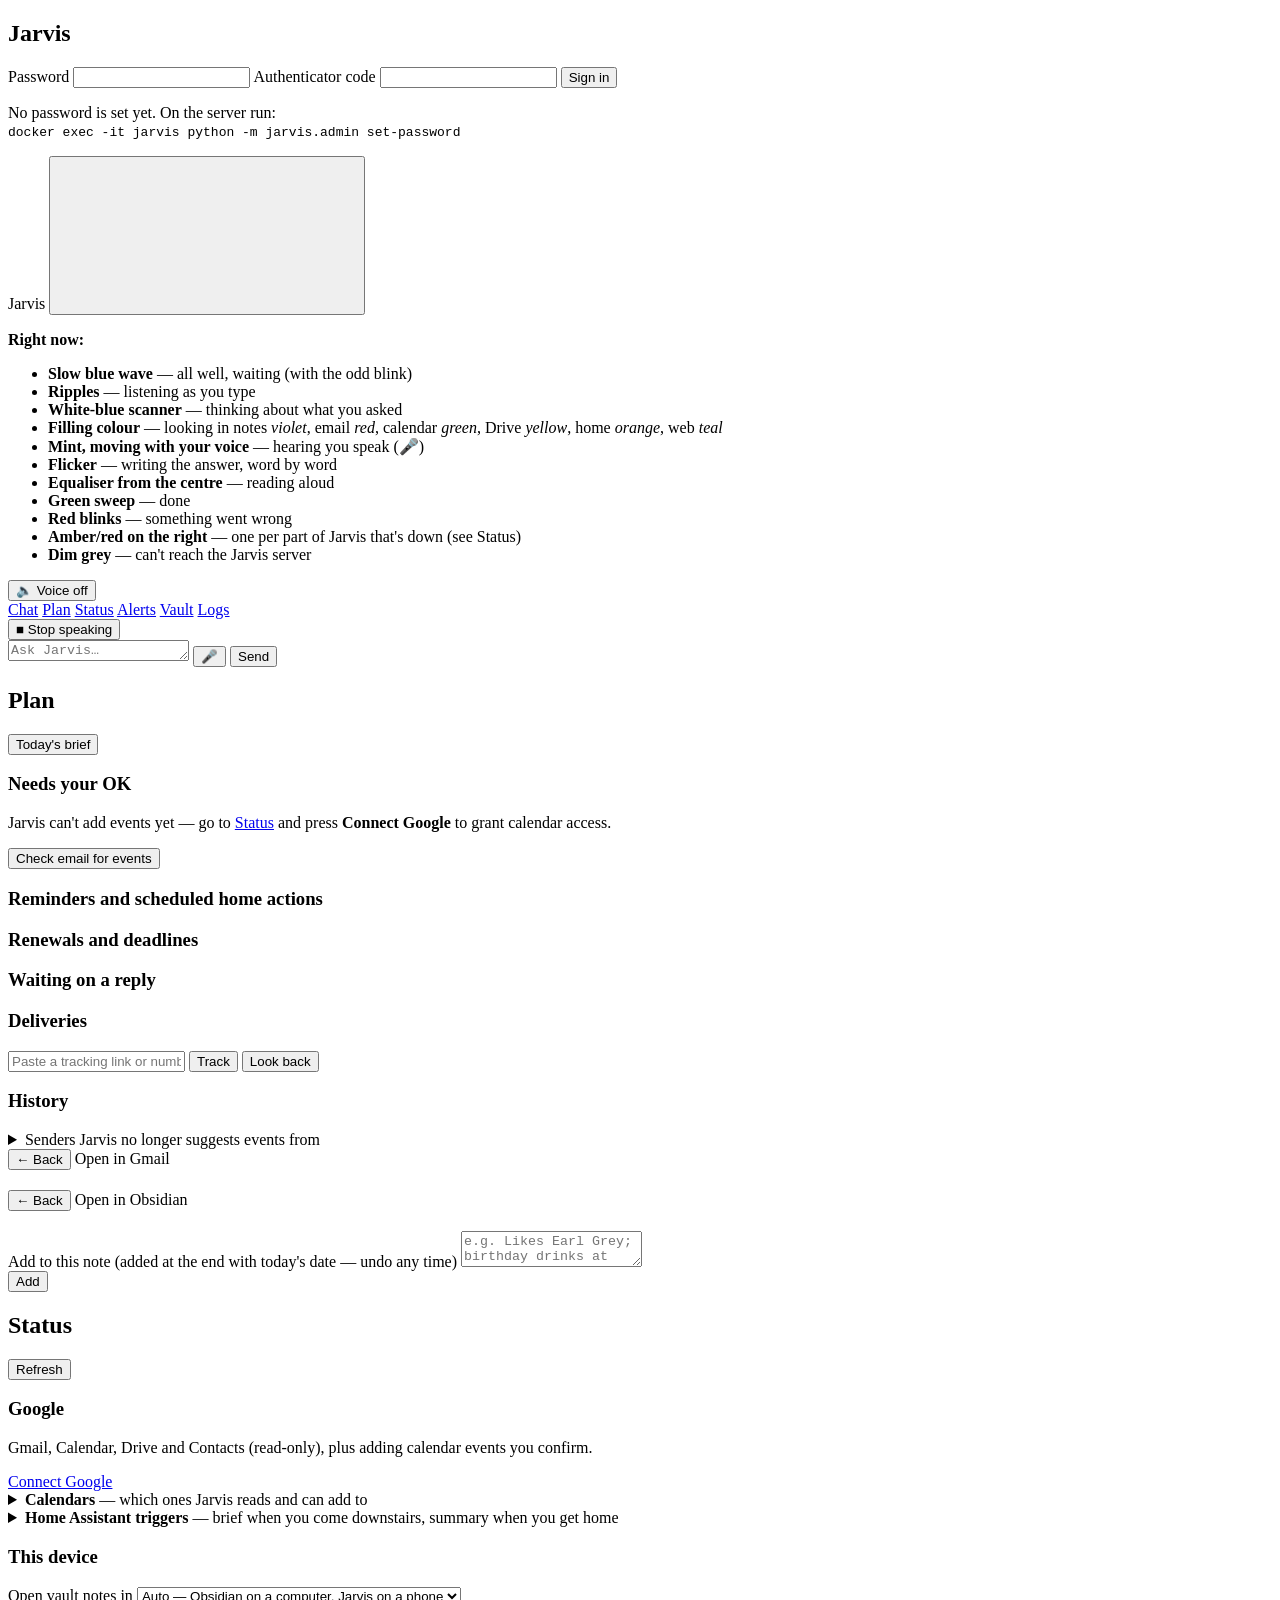
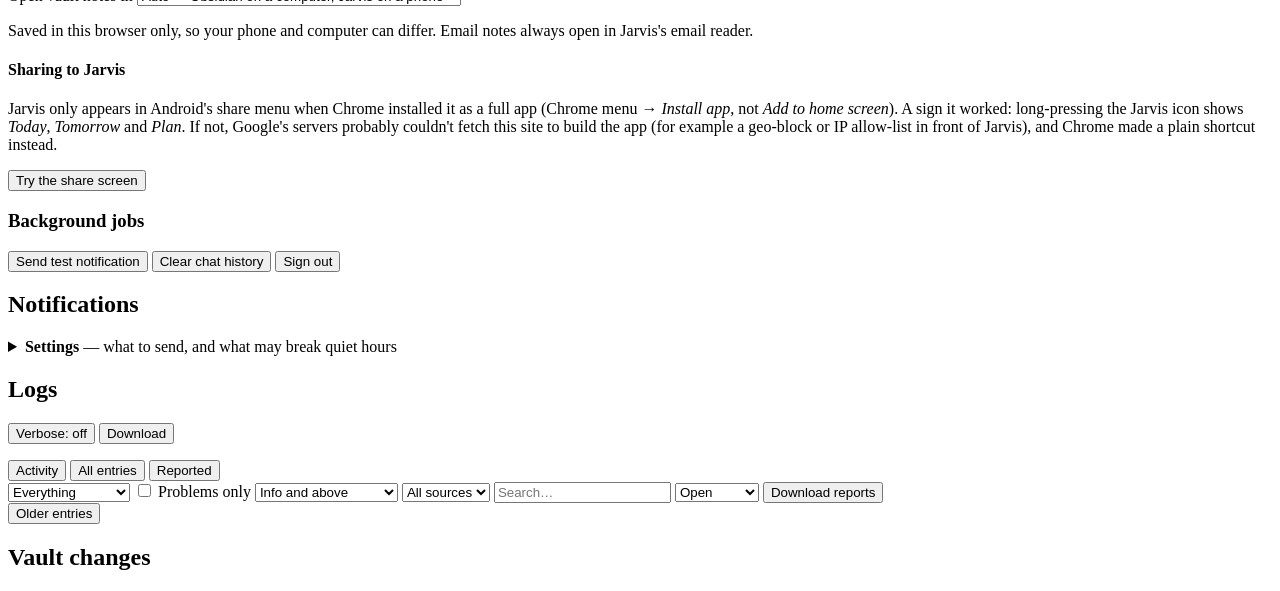
==== src/jarvis/web/static/index.html @ 69e27a14 "v0.16.0: shared screenshots (OCR), birthday heads-up with gift ideas, adding to notes, Home Assistan" ====
<!doctype html>
<html lang="en">
<head>
  <meta charset="utf-8">
  <meta name="viewport" content="width=device-width, initial-scale=1, viewport-fit=cover">
  <meta name="theme-color" content="#101418">
  <title>Jarvis</title>
  <link rel="manifest" href="/manifest.webmanifest">
  <link rel="icon" href="/static/icon.svg" type="image/svg+xml">
  <link rel="apple-touch-icon" href="/static/icon-192.png">
  <link rel="stylesheet" href="/static/style.css">
  <script src="/static/vendor/purify.min.js" defer></script>
  <script src="/static/vendor/marked.umd.js" defer></script>
  <script src="/static/lights.js" defer></script>
  <script src="/static/app.js" defer></script>
</head>
<body>
  <section id="login" class="login hidden">
    <form id="login-form" class="card">
      <h1>Jarvis</h1>
      <label>Password <input id="password" type="password" autocomplete="current-password" required></label>
      <label id="code-row" class="hidden">Authenticator code
        <input id="code" inputmode="numeric" autocomplete="one-time-code" maxlength="6" pattern="[0-9]{6}">
      </label>
      <button type="submit">Sign in</button>
      <p id="login-error" class="error"></p>
      <p id="login-hint" class="muted hidden">No password is set yet. On the server run:<br>
        <code>docker exec -it jarvis python -m jarvis.admin set-password</code></p>
    </form>
  </section>

  <div id="app" class="app hidden">
    <header>
      <span class="brand">Jarvis</span>
      <button id="visor" class="visor" type="button" aria-label="Jarvis's lights. Tap for what they mean."><canvas></canvas></button>
      <div id="lights-legend" class="lights-legend card hidden" role="dialog" aria-label="What the lights mean">
        <p><strong>Right now:</strong> <span class="now"></span></p>
        <ul>
          <li><i class="l-idle"></i><span><b>Slow blue wave</b> — all well, waiting (with the odd blink)</span></li>
          <li><i class="l-idle pulse"></i><span><b>Ripples</b> — listening as you type</span></li>
          <li><i class="l-think scan"></i><span><b>White-blue scanner</b> — thinking about what you asked</span></li>
          <li><i class="places"></i><span><b>Filling colour</b> — looking in notes <em class="c-vault">violet</em>, email
            <em class="c-gmail">red</em>, calendar <em class="c-calendar">green</em>, Drive <em class="c-drive">yellow</em>,
            home <em class="c-home">orange</em>, web <em class="c-web">teal</em></span></li>
          <li><i class="l-hear"></i><span><b>Mint, moving with your voice</b> — hearing you speak (🎤)</span></li>
          <li><i class="l-talk"></i><span><b>Flicker</b> — writing the answer, word by word</span></li>
          <li><i class="l-speak"></i><span><b>Equaliser from the centre</b> — reading aloud</span></li>
          <li><i class="l-done"></i><span><b>Green sweep</b> — done</span></li>
          <li><i class="l-error"></i><span><b>Red blinks</b> — something went wrong</span></li>
          <li><i class="l-alert"></i><span><b>Amber/red on the right</b> — one per part of Jarvis that's down (see Status)</span></li>
          <li><i class="l-off"></i><span><b>Dim grey</b> — can't reach the Jarvis server</span></li>
        </ul>
      </div>
      <button id="voice-toggle" class="ghost voice" type="button" aria-pressed="false">🔈 Voice off</button>
      <nav>
        <a href="#chat" data-view="chat">Chat</a>
        <a href="#plan" data-view="plan">Plan</a>
        <a href="#status" data-view="status">Status</a>
        <a href="#notifications" data-view="notifications">Alerts</a>
        <a href="#changes" data-view="changes">Vault</a>
        <a href="#logs" data-view="logs">Logs</a>
      </nav>
    </header>

    <main>
      <section id="view-chat" class="view chat">
        <div id="messages" class="messages" aria-live="polite"></div>
        <button type="button" id="stop-speech" class="stop-speech hidden" aria-label="Stop speaking">■ Stop speaking</button>
        <form id="chat-form" class="composer">
          <textarea id="prompt" rows="1" placeholder="Ask Jarvis…" required></textarea>
          <button type="button" id="mic" class="ghost mic hidden" aria-pressed="false" aria-label="Speak to Jarvis">🎤</button>
          <button type="submit" id="send">Send</button>
        </form>
      </section>

      <section id="view-plan" class="view hidden">
        <div class="toolbar">
          <h2>Plan</h2>
          <button id="show-brief" class="ghost">Today's brief</button>
        </div>
        <div id="brief" class="card brief hidden"></div>

        <h3>Needs your OK</h3>
        <p id="events-warning" class="card warn hidden">Jarvis can't add events yet — go to <a href="#status">Status</a>
          and press <strong>Connect Google</strong> to grant calendar access.</p>
        <div id="action-proposals" class="list"></div>
        <div id="event-list" class="list"></div>
        <div class="toolbar">
          <p id="events-queue" class="muted"></p>
          <button id="scan-events" class="ghost">Check email for events</button>
        </div>

        <h3>Reminders and scheduled home actions</h3>
        <div id="scheduled-list" class="list"></div>

        <h3>Renewals and deadlines</h3>
        <div id="deadline-list" class="list"></div>
        <h3>Waiting on a reply</h3>
        <div id="waiting-list" class="list"></div>

        <h3>Deliveries</h3>
        <div id="delivery-list" class="list"></div>
        <form id="delivery-form" class="toolbar">
          <input id="delivery-input" placeholder="Paste a tracking link or number" autocomplete="off">
          <button type="submit" class="ghost">Track</button>
          <button type="button" id="delivery-lookback" class="ghost" title="Find parcels in the last 30 days of email">Look back</button>
        </form>

        <h3>History</h3>
        <div id="history" class="list history"></div>

        <details id="muted-box" class="hidden">
          <summary>Senders Jarvis no longer suggests events from</summary>
          <div id="muted-senders" class="list"></div>
        </details>
      </section>

      <section id="view-email" class="view hidden">
        <div class="toolbar">
          <button id="email-back" class="ghost">← Back</button>
          <a id="email-gmail" class="button ghost" target="_blank" rel="noopener">Open in Gmail</a>
        </div>
        <h2 id="email-subject"></h2>
        <div id="email-messages" class="list"></div>
      </section>

      <section id="view-note" class="view hidden">
        <div class="toolbar">
          <button id="note-back" class="ghost">← Back</button>
          <a id="note-obsidian" class="button ghost">Open in Obsidian</a>
        </div>
        <h2 id="note-title"></h2>
        <div id="note-path" class="muted small"></div>
        <dl id="note-properties" class="card note-properties hidden"></dl>
        <div id="note-body" class="card note-body"></div>
        <form id="note-add" class="card note-add">
          <label for="note-add-text" class="small">Add to this note <span class="muted">(added at the end with today's
            date — undo any time)</span></label>
          <textarea id="note-add-text" rows="2" placeholder="e.g. Likes Earl Grey; birthday drinks at The Crown"></textarea>
          <div class="row-actions"><button type="submit">Add</button><span id="note-add-status" class="muted small"></span></div>
        </form>
      </section>

      <section id="view-status" class="view hidden">
        <div class="toolbar">
          <h2>Status</h2>
          <button id="refresh-status" class="ghost">Refresh</button>
        </div>
        <div id="components" class="grid"></div>
        <div id="google-connect" class="card hidden">
          <h3>Google</h3>
          <p class="muted">Gmail, Calendar, Drive and Contacts (read-only), plus adding calendar events you confirm.</p>
          <a class="button" href="/auth/google/start">Connect Google</a>
        </div>
        <details id="calendar-box" class="card">
          <summary><strong>Calendars</strong> <span class="muted small">— which ones Jarvis reads and can add to</span></summary>
          <p class="muted small">Calendars hidden in Google Calendar are listed too; tick one (like a shared Family
            calendar) to include it. Unticked hidden calendars are never read or offered.</p>
          <div id="calendar-list" class="list"></div>
          <div class="toolbar"><span id="calendar-status" class="muted small"></span>
            <button id="calendar-save">Save</button></div>
        </details>
        <details id="hooks-box" class="card">
          <summary><strong>Home Assistant triggers</strong> <span class="muted small">— brief when you come downstairs,
            summary when you get home</span></summary>
          <p class="small">Home Assistant calls Jarvis at these addresses (POST, with the token as
            <code>Authorization: Bearer …</code>). Each answers with a short <code>speech</code> text you can play on a
            speaker.</p>
          <ul class="small">
            <li><code>morning</code> — sends today's brief now (once a day; <code>BRIEF_TIME</code> stays as the fallback)</li>
            <li><code>home</code> — “Welcome home”: the rest of today, parcels delivered or to collect, things due tomorrow</li>
            <li><code>evening</code> — sends the evening preview now (once a day)</li>
          </ul>
          <p class="small">Address: <code id="hook-url"></code></p>
          <p class="small">Token: <code id="hook-token">••••••••</code>
            <button type="button" class="ghost" id="hook-show">Show</button>
            <button type="button" class="ghost" id="hook-new" title="The old token stops working">New token</button></p>
          <details><summary class="small">Example for Home Assistant's configuration.yaml</summary>
            <pre id="hook-yaml" class="small"></pre></details>
        </details>
        <div class="card">
          <h3>This device</h3>
          <label class="field">Open vault notes in
            <select id="note-open">
              <option value="auto">Auto — Obsidian on a computer, Jarvis on a phone</option>
              <option value="obsidian">The Obsidian app</option>
              <option value="jarvis">Jarvis (read here)</option>
            </select>
          </label>
          <p id="note-open-hint" class="muted small"></p>
          <p class="muted small">Saved in this browser only, so your phone and computer can differ. Email notes always
            open in Jarvis's email reader.</p>
          <h4>Sharing to Jarvis</h4>
          <p id="install-mode" class="small"></p>
          <p class="muted small">Jarvis only appears in Android's share menu when Chrome installed it as a full app
            (Chrome menu → <em>Install app</em>, not <em>Add to home screen</em>). A sign it worked: long-pressing the
            Jarvis icon shows <em>Today</em>, <em>Tomorrow</em> and <em>Plan</em>. If not, Google's servers probably
            couldn't fetch this site to build the app (for example a geo-block or IP allow-list in front of Jarvis),
            and Chrome made a plain shortcut instead.</p>
          <button id="share-test" class="ghost" type="button">Try the share screen</button>
        </div>
        <h3>Background jobs</h3>
        <div id="jobs" class="list"></div>
        <div class="toolbar">
          <button id="test-notify" class="ghost">Send test notification</button>
          <button id="clear-chat" class="ghost">Clear chat history</button>
          <button id="logout" class="ghost">Sign out</button>
        </div>
      </section>

      <section id="view-notifications" class="view hidden">
        <h2>Notifications</h2>
        <details id="notify-settings" class="card">
          <summary><strong>Settings</strong> <span class="muted small">— what to send, and what may break quiet hours</span></summary>
          <div id="notify-prefs" class="list"></div>
          <p id="notify-saved" class="muted small"></p>
        </details>
        <div id="notification-list" class="list"></div>
      </section>

      <section id="view-logs" class="view hidden">
        <div class="toolbar">
          <h2>Logs</h2>
          <div class="toolbar-actions">
            <button id="verbose-toggle" class="ghost" title="Record full detail (prompts, request bodies) for an hour">Verbose: off</button>
            <button id="export-logs" class="ghost">Download</button>
          </div>
        </div>
        <p id="log-meta" class="muted small"></p>
        <div class="segmented" role="tablist">
          <button data-logmode="traces" class="active" role="tab">Activity</button>
          <button data-logmode="entries" role="tab">All entries</button>
          <button data-logmode="reports" role="tab">Reported</button>
        </div>
        <div class="filters">
          <select id="trace-kind" aria-label="Kind">
            <option value="">Everything</option><option value="chat">Chat</option><option value="job">Background jobs</option>
            <option value="request">Actions</option><option value="client">Browser</option>
          </select>
          <label class="check small" id="problems-wrap"><input type="checkbox" id="trace-problems"> Problems only</label>
          <select id="log-level" aria-label="Level" class="hidden">
            <option value="debug">Everything</option><option value="info" selected>Info and above</option>
            <option value="warning">Warnings and errors</option><option value="error">Errors</option>
          </select>
          <select id="log-source" aria-label="Source" class="hidden"><option value="">All sources</option></select>
          <input id="log-search" type="search" placeholder="Search…" class="hidden">
          <select id="report-status" aria-label="Which reports" class="hidden">
            <option value="open">Open</option><option value="fixed">Fixed</option>
            <option value="dismissed">Dismissed</option><option value="">All</option>
          </select>
          <button id="export-reports" class="ghost hidden">Download reports</button>
        </div>
        <div id="log-list" class="list"></div>
        <button id="log-more" class="ghost hidden">Older entries</button>
      </section>

      <section id="view-changes" class="view hidden">
        <h2>Vault changes</h2>
        <p id="outbox" class="muted"></p>
        <div id="change-list" class="list"></div>
      </section>
    </main>
  </div>
</body>
</html>
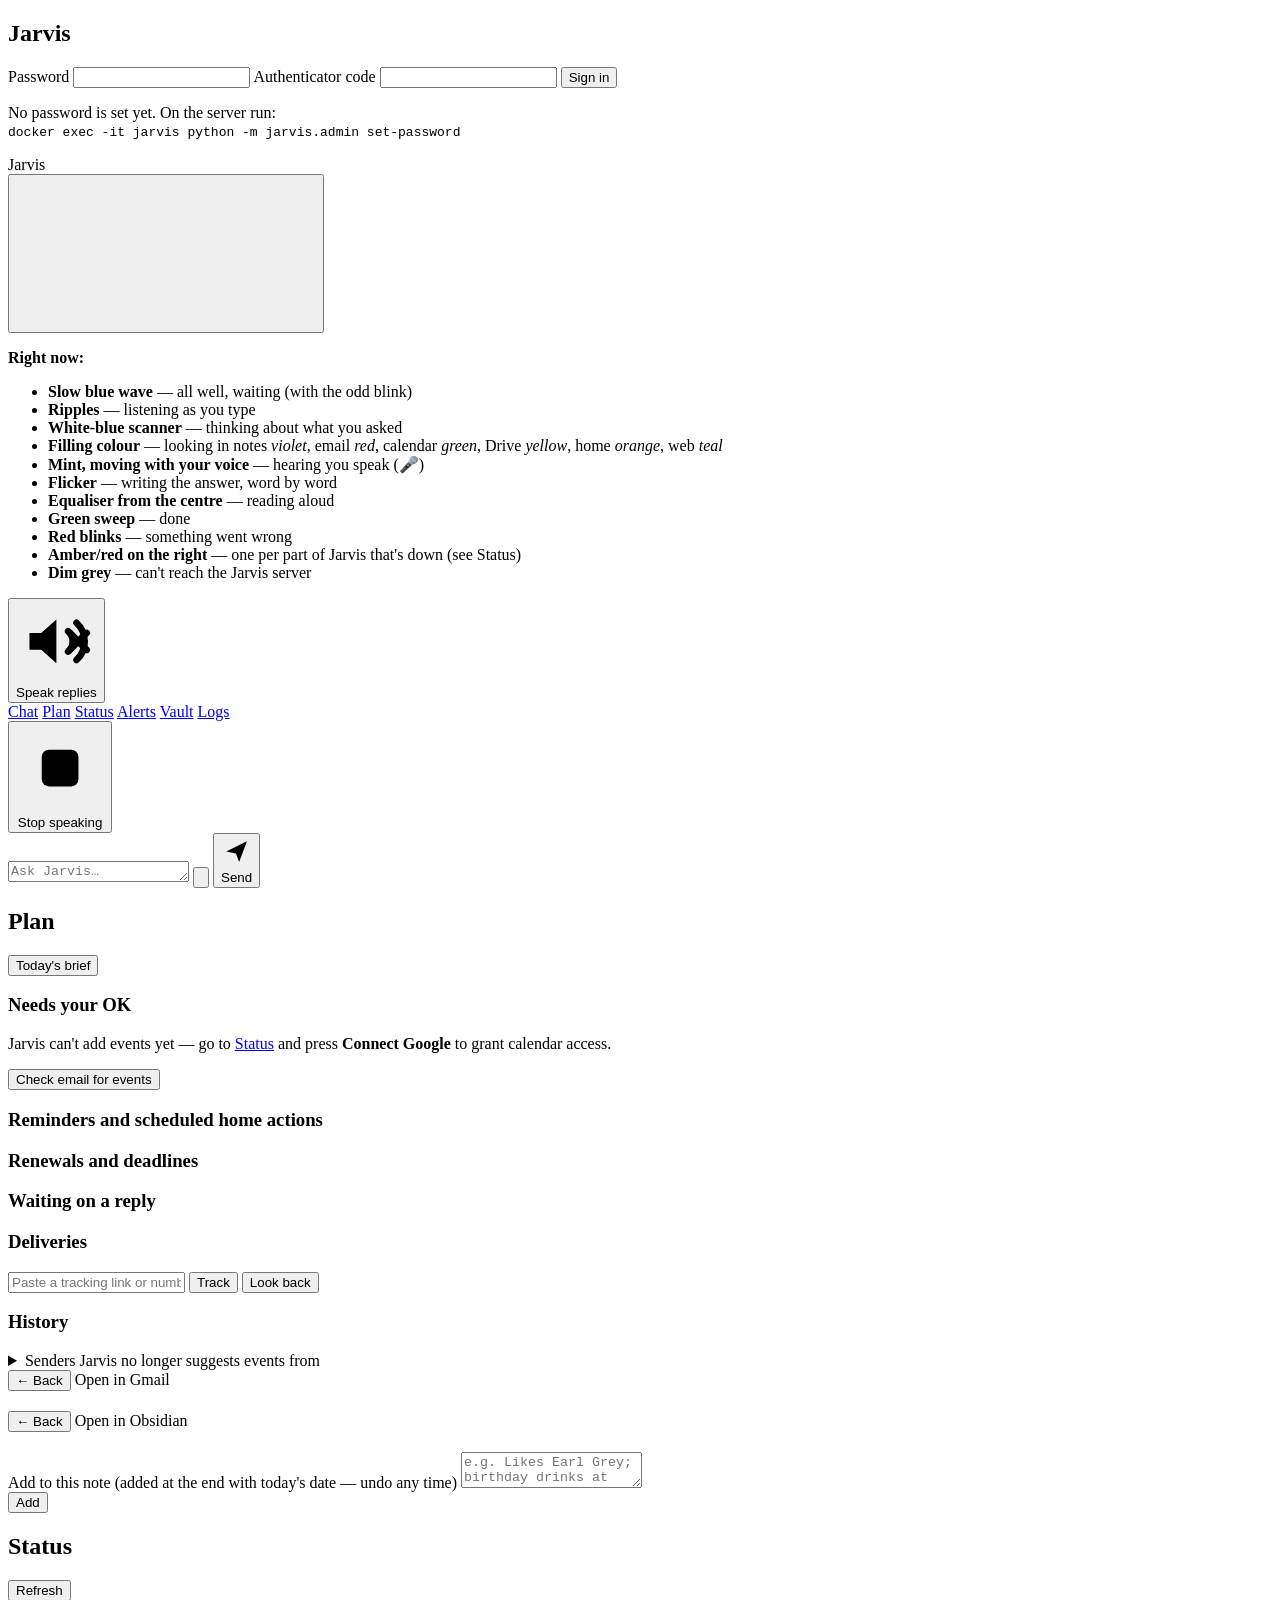
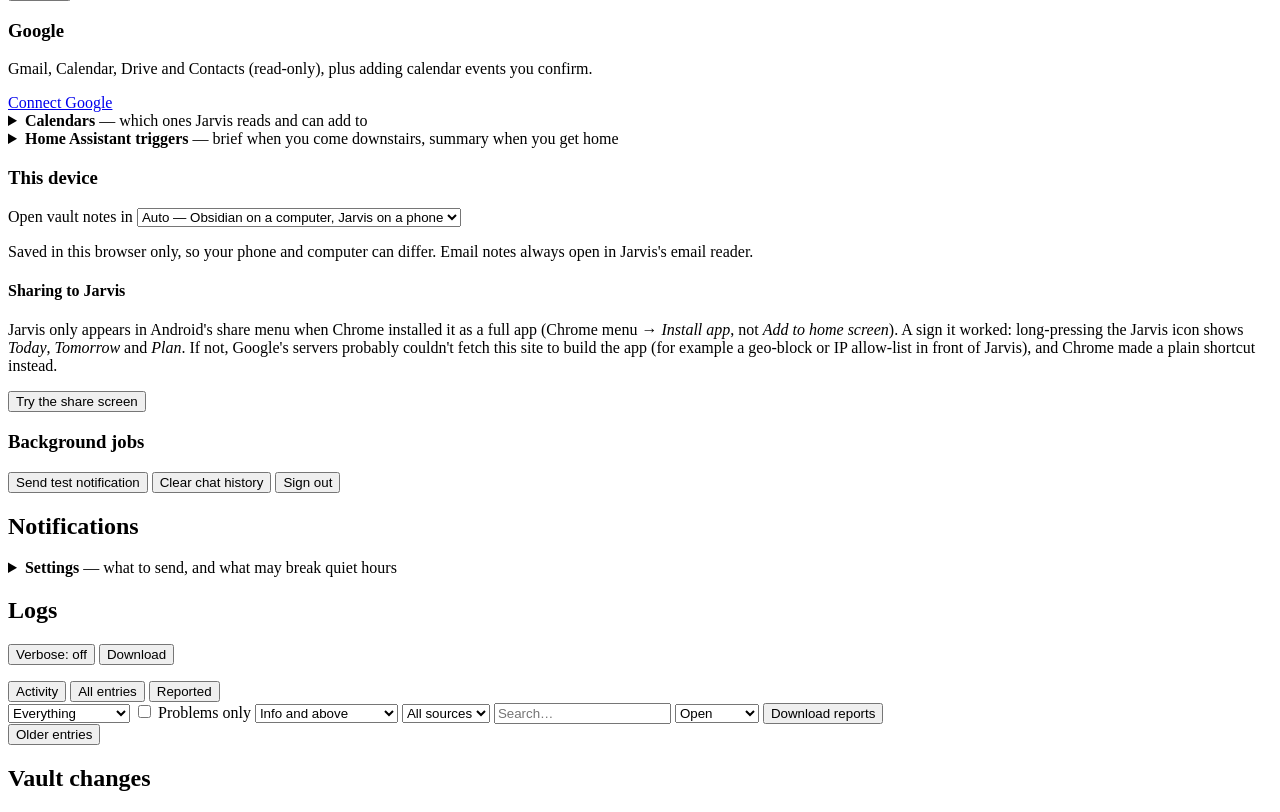
==== commit 97c959e2: "v0.16.1: Jarvis's face as the centrepiece; proper voice in/out buttons - Header becomes a grid: on b" ====
--- a/src/jarvis/web/static/index.html
+++ b/src/jarvis/web/static/index.html
@@ -32,7 +32,10 @@
   <div id="app" class="app hidden">
     <header>
       <span class="brand">Jarvis</span>
-      <button id="visor" class="visor" type="button" aria-label="Jarvis's lights. Tap for what they mean."><canvas></canvas></button>
+      <div class="face">
+        <button id="visor" class="visor" type="button" aria-label="Jarvis's lights. Tap for what they mean."><canvas></canvas></button>
+        <p id="visor-caption" class="visor-caption" aria-hidden="true"><i></i><span></span></p>
+      </div>
       <div id="lights-legend" class="lights-legend card hidden" role="dialog" aria-label="What the lights mean">
         <p><strong>Right now:</strong> <span class="now"></span></p>
         <ul>
@@ -51,7 +54,8 @@
           <li><i class="l-off"></i><span><b>Dim grey</b> — can't reach the Jarvis server</span></li>
         </ul>
       </div>
-      <button id="voice-toggle" class="ghost voice" type="button" aria-pressed="false">🔈 Voice off</button>
+      <button id="voice-toggle" class="voice" type="button" aria-pressed="false" title="Read every reply aloud">
+        <svg class="icon" viewBox="0 0 24 24" aria-hidden="true"><path d="M4 9.5h3.5L12 5.5v13l-4.5-4H4z" fill="currentColor"/><path class="waves" d="M15.5 9a4 4 0 0 1 0 6M18 6.5a7.5 7.5 0 0 1 0 11" fill="none" stroke="currentColor" stroke-width="2" stroke-linecap="round"/><path class="slash" d="M16 9.5l5 5M21 9.5l-5 5" fill="none" stroke="currentColor" stroke-width="2" stroke-linecap="round"/></svg><span class="label">Speak replies</span><span class="switch" aria-hidden="true"></span></button>
       <nav>
         <a href="#chat" data-view="chat">Chat</a>
         <a href="#plan" data-view="plan">Plan</a>
@@ -65,11 +69,11 @@
     <main>
       <section id="view-chat" class="view chat">
         <div id="messages" class="messages" aria-live="polite"></div>
-        <button type="button" id="stop-speech" class="stop-speech hidden" aria-label="Stop speaking">■ Stop speaking</button>
+        <button type="button" id="stop-speech" class="stop-speech hidden" aria-label="Stop speaking"><svg class="icon" viewBox="0 0 24 24" aria-hidden="true"><rect x="7" y="7" width="10" height="10" rx="2" fill="currentColor"/></svg> Stop speaking</button>
         <form id="chat-form" class="composer">
           <textarea id="prompt" rows="1" placeholder="Ask Jarvis…" required></textarea>
-          <button type="button" id="mic" class="ghost mic hidden" aria-pressed="false" aria-label="Speak to Jarvis">🎤</button>
-          <button type="submit" id="send">Send</button>
+          <button type="button" id="mic" class="mic hidden" aria-pressed="false" aria-label="Speak to Jarvis" title="Speak to Jarvis"><svg class="icon mic-icon" viewBox="0 0 24 24" aria-hidden="true"><rect x="9" y="3" width="6" height="11" rx="3" fill="currentColor"/><path d="M5.5 11a6.5 6.5 0 0 0 13 0M12 17.5V21M8.5 21h7" fill="none" stroke="currentColor" stroke-width="2" stroke-linecap="round"/></svg><svg class="icon stop-icon" viewBox="0 0 24 24" aria-hidden="true"><rect x="7" y="7" width="10" height="10" rx="2" fill="currentColor"/></svg></button>
+          <button type="submit" id="send" aria-label="Send"><svg class="icon" viewBox="0 0 24 24" aria-hidden="true"><path d="M4 12l16-8-6 16-2.5-6.5z" fill="currentColor"/></svg><span class="label">Send</span></button>
         </form>
       </section>
 
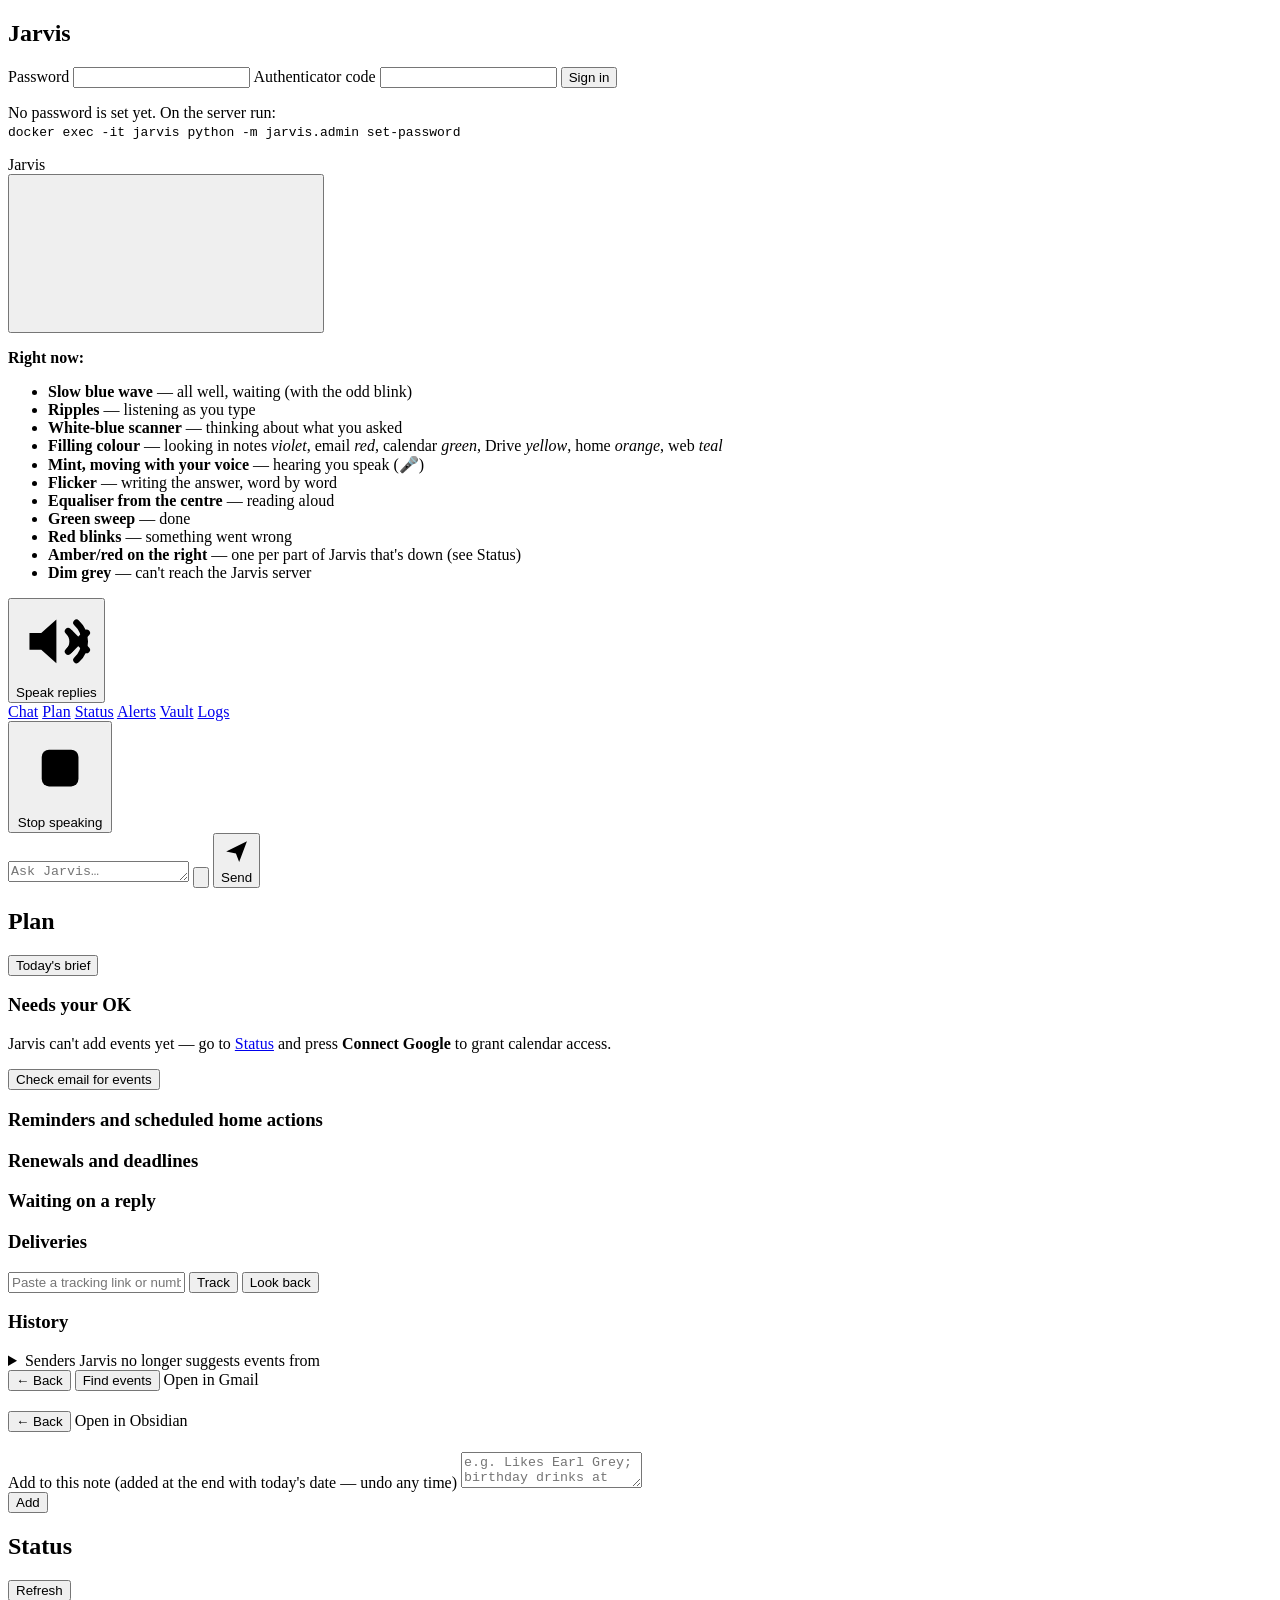
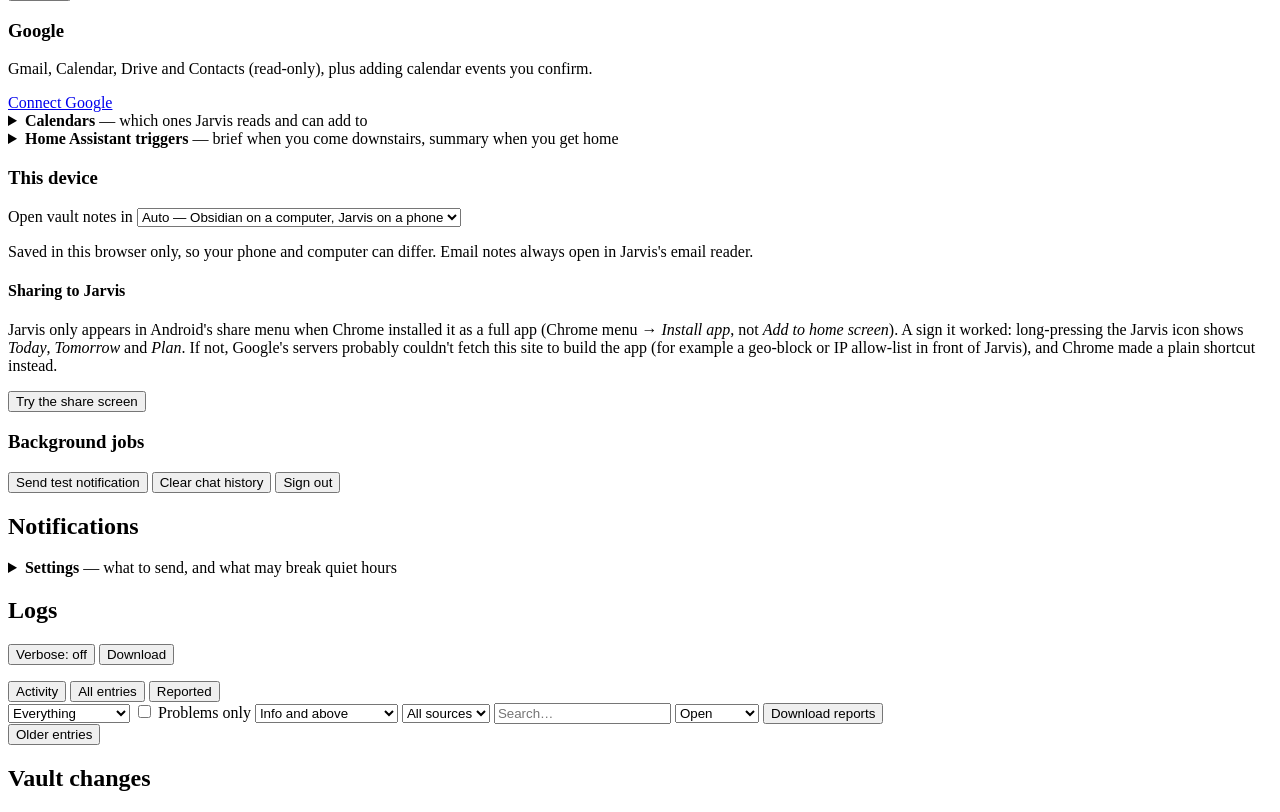
==== commit 43e5d080: "v0.17.1: course/series emails with one time for every date; 'Find events' on any email From a 👎 repo" ====
--- a/src/jarvis/web/static/index.html
+++ b/src/jarvis/web/static/index.html
@@ -122,9 +122,11 @@
       <section id="view-email" class="view hidden">
         <div class="toolbar">
           <button id="email-back" class="ghost">← Back</button>
-          <a id="email-gmail" class="button ghost" target="_blank" rel="noopener">Open in Gmail</a>
+          <span class="row-actions"><button id="email-events" class="ghost" type="button" title="Read this email again for dates to add to your calendar">Find events</button>
+          <a id="email-gmail" class="button ghost" target="_blank" rel="noopener">Open in Gmail</a></span>
         </div>
         <h2 id="email-subject"></h2>
+        <p id="email-events-status" class="small muted"></p>
         <div id="email-messages" class="list"></div>
       </section>
 
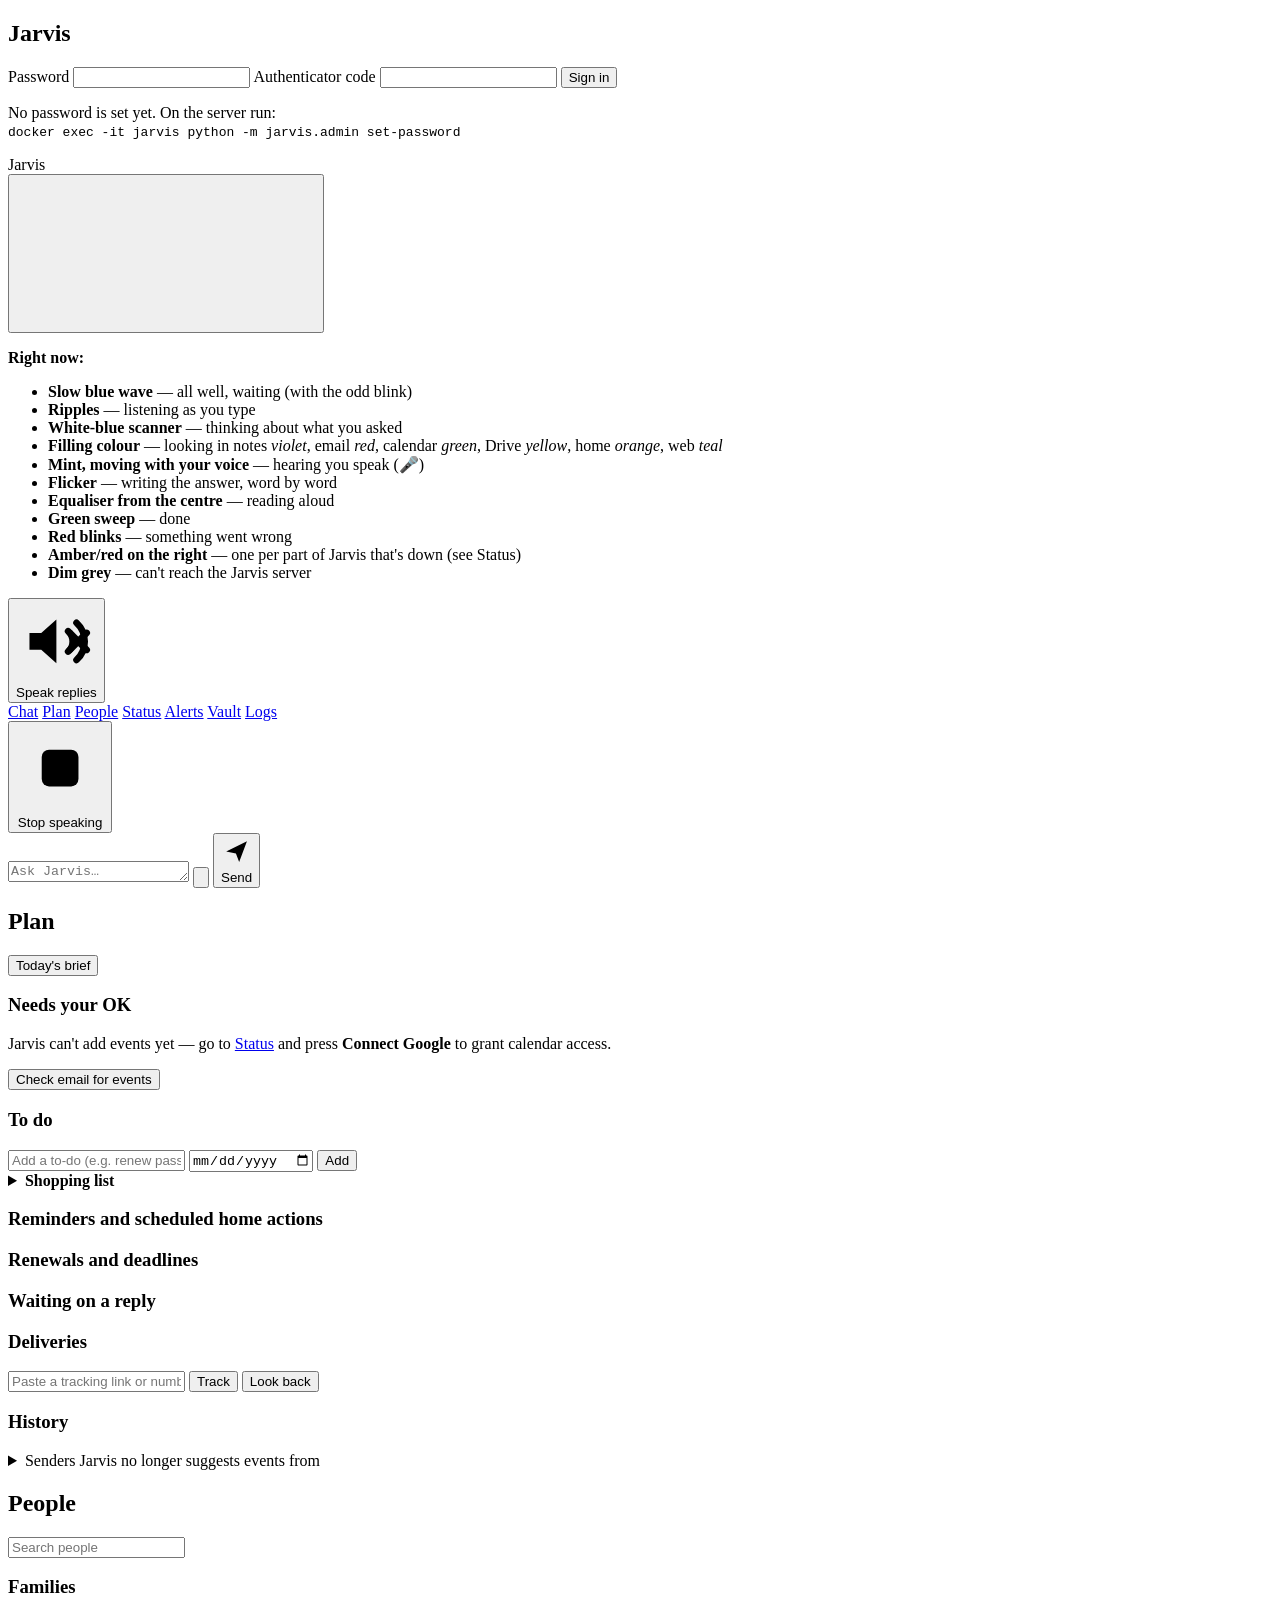
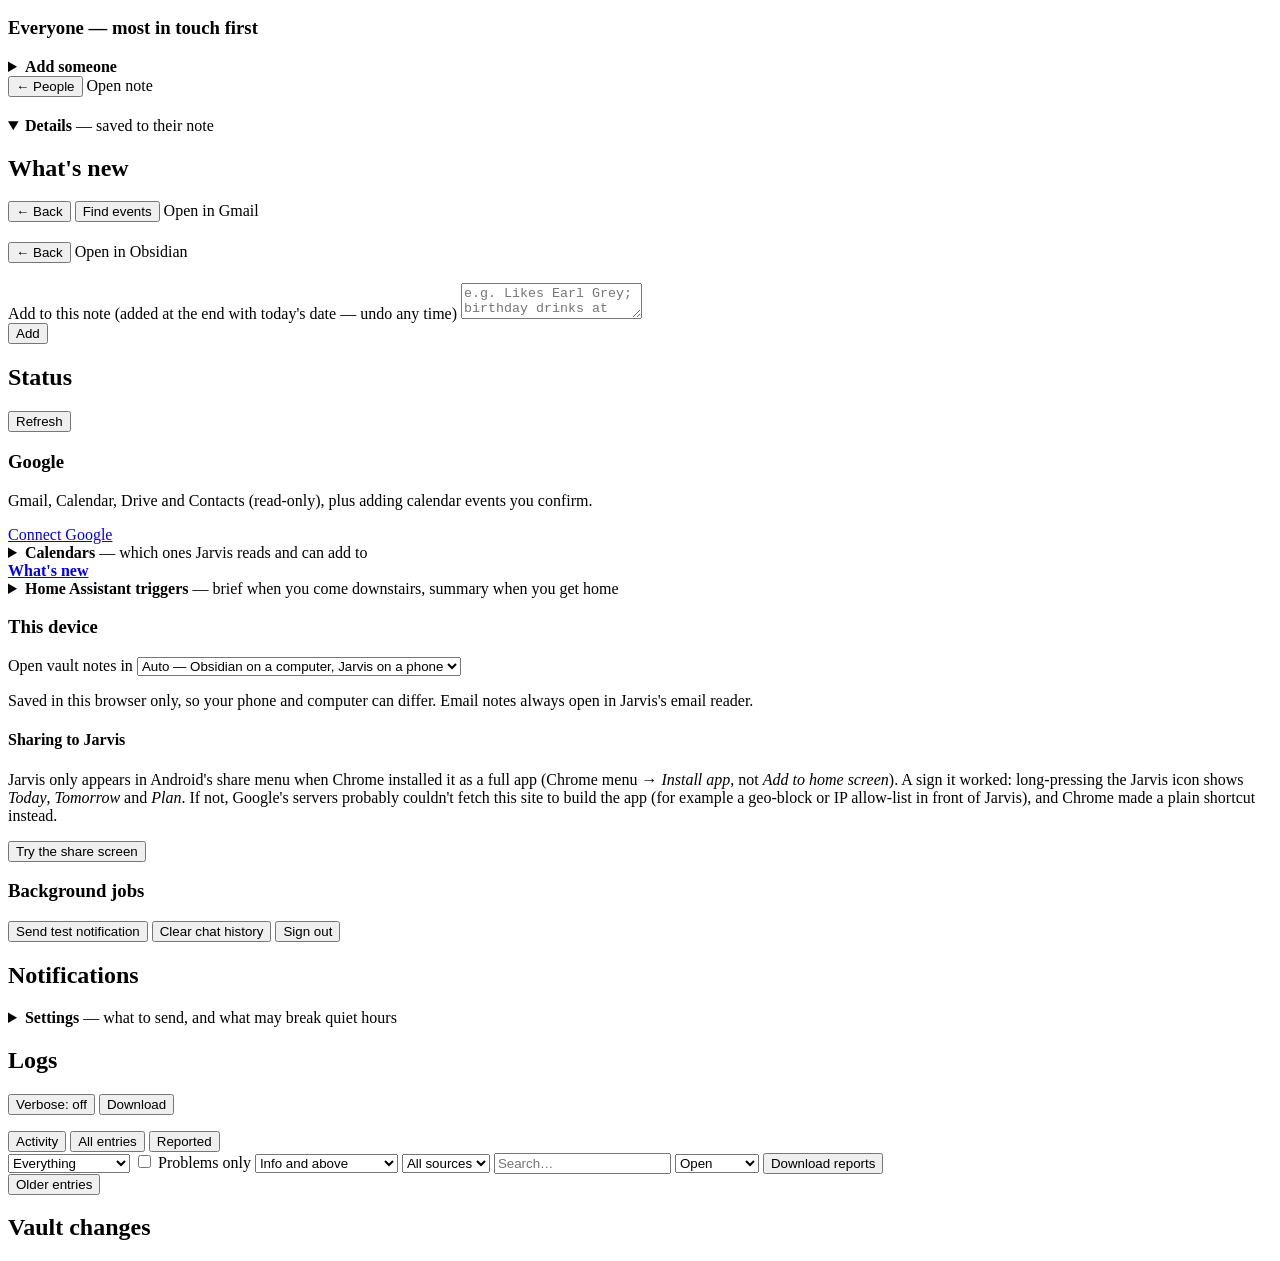
==== commit 256f7ea3: "v0.18.0: to-dos and shopping, weekly review, people and families, before-you-meet, what's new - Task" ====
--- a/src/jarvis/web/static/index.html
+++ b/src/jarvis/web/static/index.html
@@ -59,6 +59,7 @@
       <nav>
         <a href="#chat" data-view="chat">Chat</a>
         <a href="#plan" data-view="plan">Plan</a>
+        <a href="#people" data-view="people">People</a>
         <a href="#status" data-view="status">Status</a>
         <a href="#notifications" data-view="notifications">Alerts</a>
         <a href="#changes" data-view="changes">Vault</a>
@@ -91,8 +92,24 @@
         <div id="event-list" class="list"></div>
         <div class="toolbar">
           <p id="events-queue" class="muted"></p>
-          <button id="scan-events" class="ghost">Check email for events</button>
-        </div>
+          <button id="scan-events" class="ghost" title="Fetch new mail and read the last 6 hours of email again for dates">Check email for events</button>
+        </div>
+
+        <h3>To do</h3>
+        <form id="task-form" class="toolbar task-form">
+          <input id="task-input" placeholder="Add a to-do (e.g. renew passport by Friday)" autocomplete="off">
+          <input id="task-due" type="date" aria-label="Due (optional)">
+          <button type="submit">Add</button>
+        </form>
+        <div id="task-list" class="list"></div>
+        <details id="shopping-box" class="card">
+          <summary><strong>Shopping list</strong> <span id="shopping-where" class="muted small"></span></summary>
+          <form id="shopping-form" class="toolbar">
+            <input id="shopping-input" placeholder="Add items (milk, eggs, bread)" autocomplete="off">
+            <button type="submit" class="ghost">Add</button>
+          </form>
+          <div id="shopping-list" class="list"></div>
+        </details>
 
         <h3>Reminders and scheduled home actions</h3>
         <div id="scheduled-list" class="list"></div>
@@ -117,6 +134,39 @@
           <summary>Senders Jarvis no longer suggests events from</summary>
           <div id="muted-senders" class="list"></div>
         </details>
+      </section>
+
+      <section id="view-people" class="view hidden">
+        <div id="people-index">
+          <div class="toolbar">
+            <h2>People</h2>
+            <input id="people-search" type="search" placeholder="Search people" autocomplete="off">
+          </div>
+          <div id="people-prompts" class="list"></div>
+          <h3>Families</h3>
+          <div id="family-list" class="grid families"></div>
+          <h3>Everyone <span class="muted small">— most in touch first</span></h3>
+          <div id="people-list" class="list"></div>
+          <details class="card"><summary><strong>Add someone</strong></summary>
+            <form id="person-new" class="person-form"></form></details>
+        </div>
+        <div id="person-view" class="hidden">
+          <div class="toolbar">
+            <button id="person-back" class="ghost">← People</button>
+            <a id="person-note" class="button ghost">Open note</a>
+          </div>
+          <h2 id="person-name"></h2>
+          <p id="person-sub" class="muted"></p>
+          <div id="person-brief" class="card"></div>
+          <details class="card" open><summary><strong>Details</strong> <span class="muted small">— saved to their note</span></summary>
+            <form id="person-form" class="person-form"></form></details>
+          <div id="person-more" class="list"></div>
+        </div>
+      </section>
+
+      <section id="view-whatsnew" class="view hidden">
+        <div class="toolbar"><h2>What's new</h2><span id="whatsnew-version" class="tag"></span></div>
+        <div id="whatsnew" class="card note-body"></div>
       </section>
 
       <section id="view-email" class="view hidden">
@@ -166,6 +216,8 @@
           <div class="toolbar"><span id="calendar-status" class="muted small"></span>
             <button id="calendar-save">Save</button></div>
         </details>
+        <a class="card whatsnew-link" href="#whatsnew"><strong>What's new</strong>
+          <span class="muted small" id="status-version"></span></a>
         <details id="hooks-box" class="card">
           <summary><strong>Home Assistant triggers</strong> <span class="muted small">— brief when you come downstairs,
             summary when you get home</span></summary>
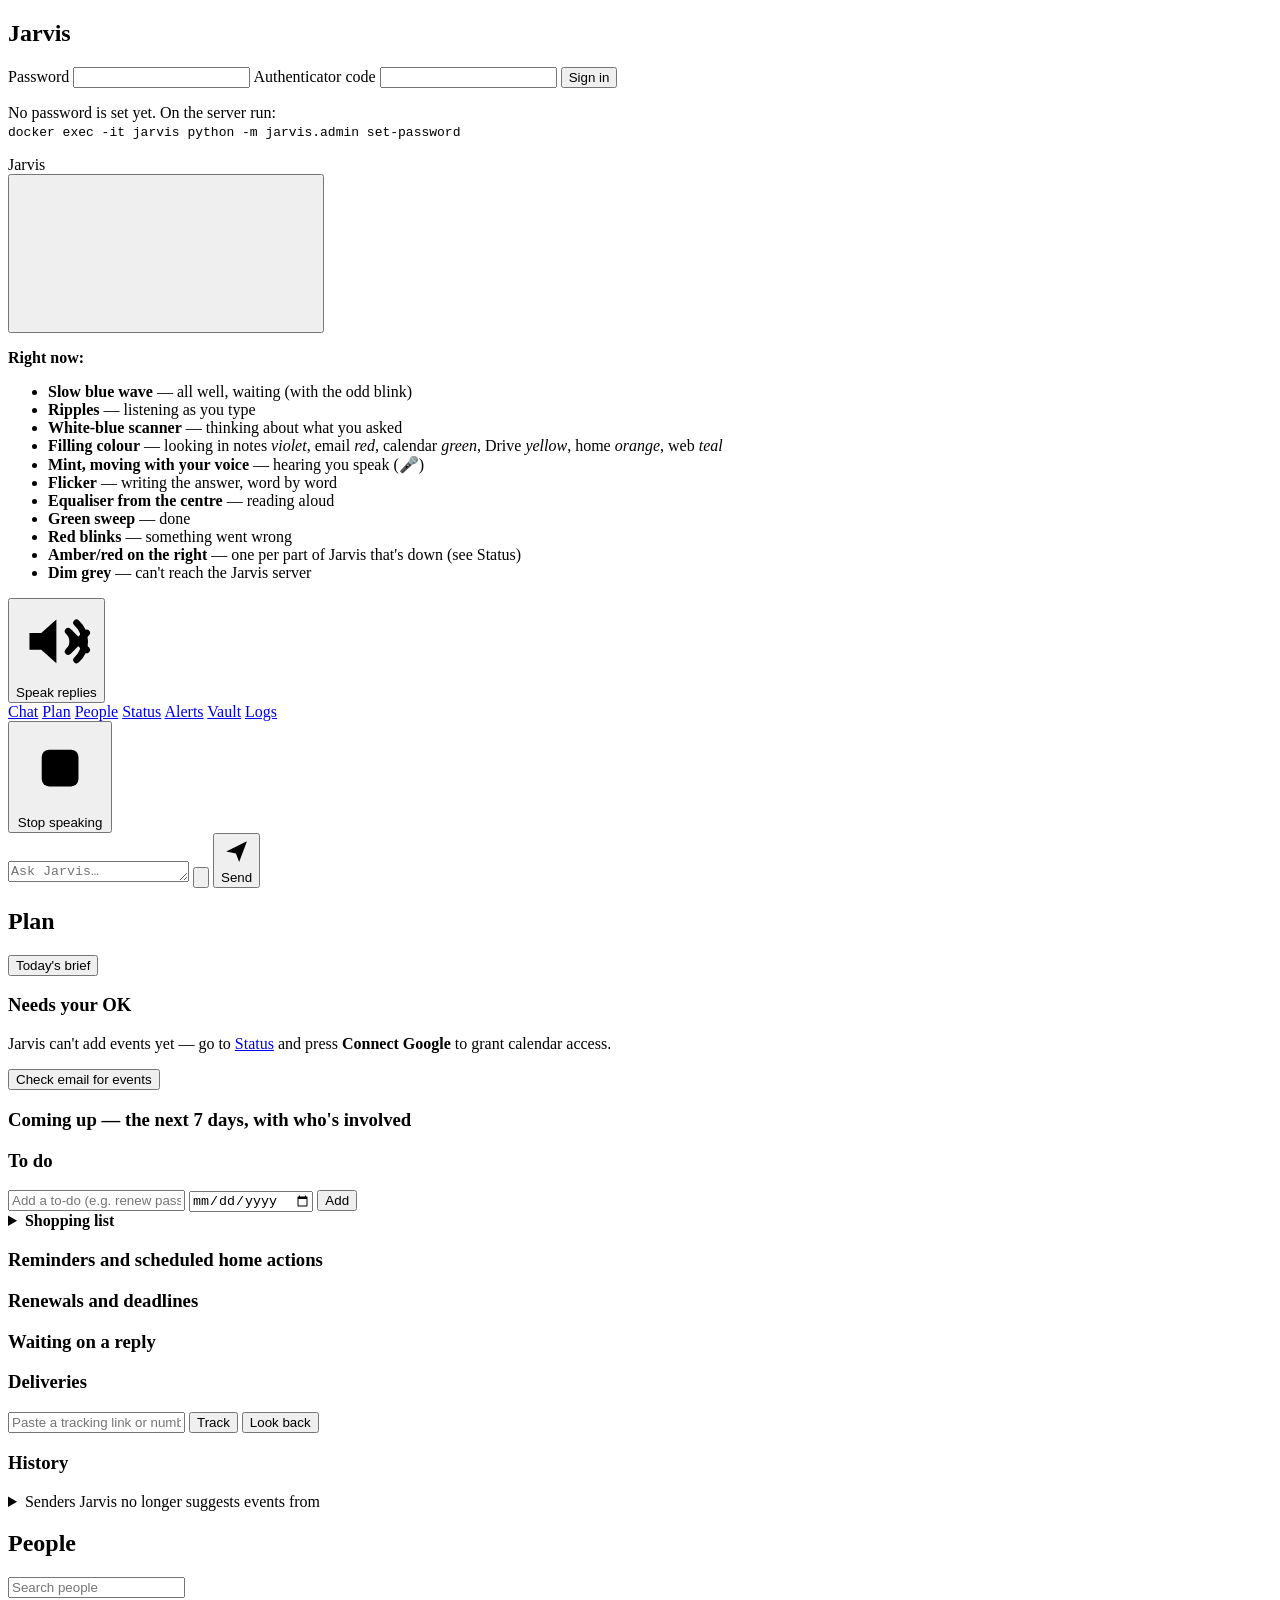
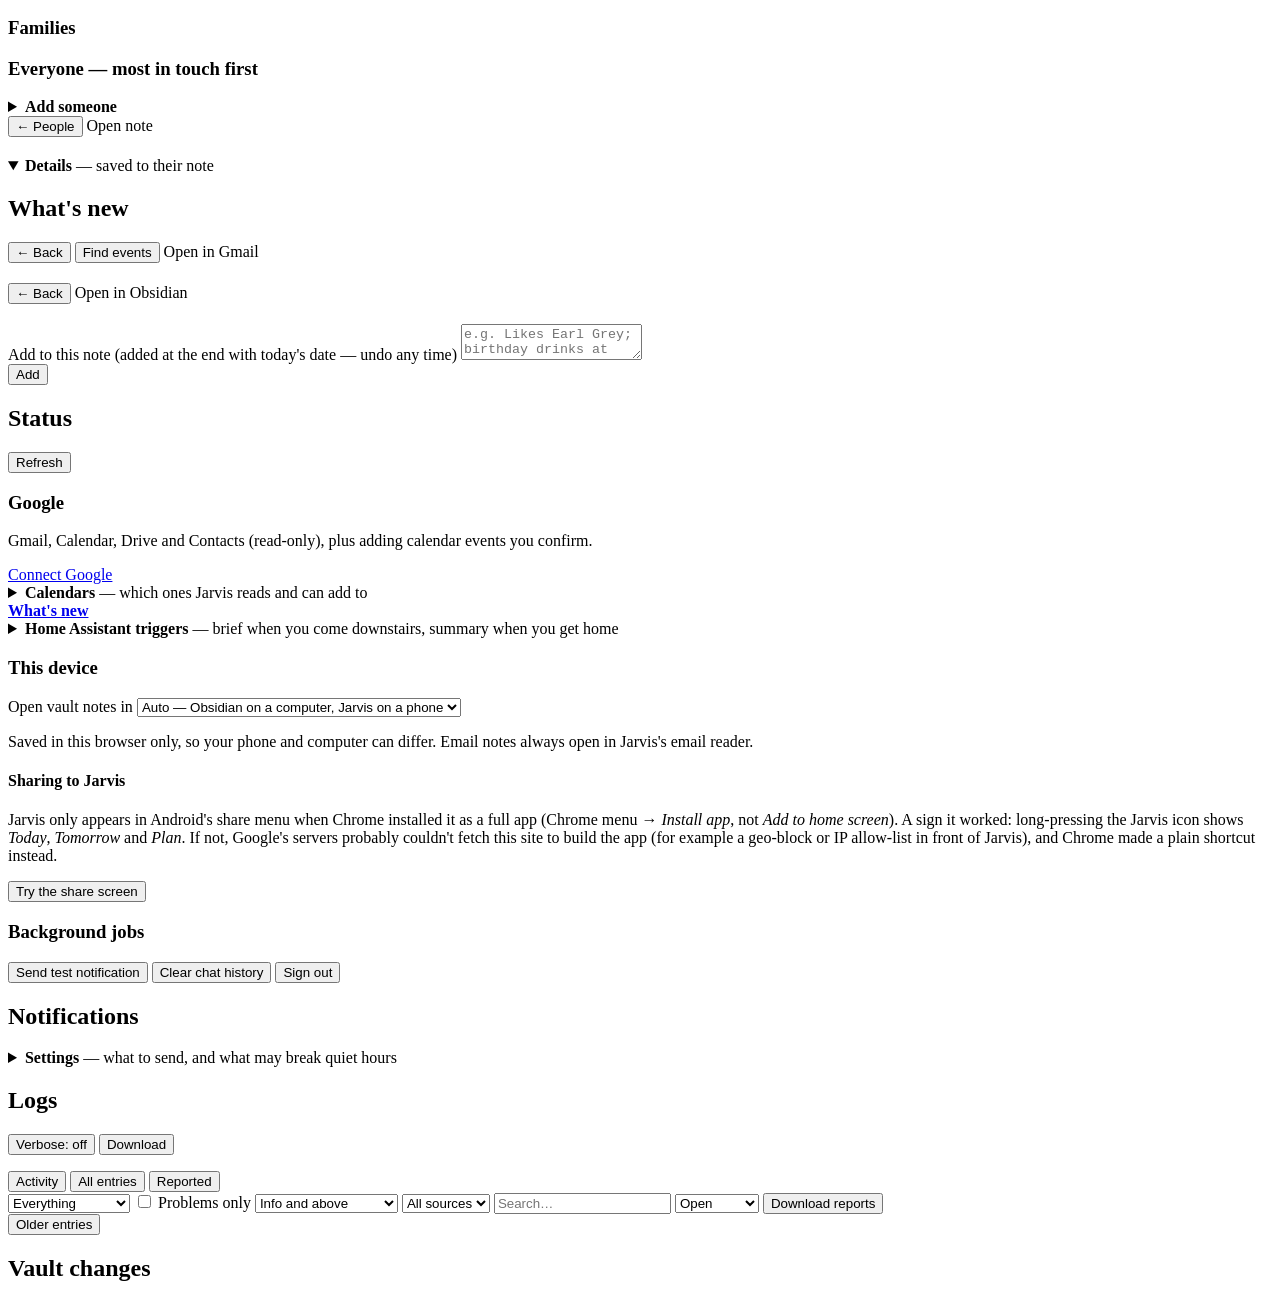
==== commit c5a8c716: "Plan: Coming up — next 7 days with who's in each event (0.18.1) Co-Authored-By: Claude Opus 5.5 <nor" ====
--- a/src/jarvis/web/static/index.html
+++ b/src/jarvis/web/static/index.html
@@ -95,6 +95,10 @@
           <button id="scan-events" class="ghost" title="Fetch new mail and read the last 6 hours of email again for dates">Check email for events</button>
         </div>
 
+        <h3>Coming up <span class="muted small">— the next 7 days, with who's involved</span></h3>
+        <div id="meeting-list" class="list meetings"></div>
+        <datalist id="people-names"></datalist>
+
         <h3>To do</h3>
         <form id="task-form" class="toolbar task-form">
           <input id="task-input" placeholder="Add a to-do (e.g. renew passport by Friday)" autocomplete="off">
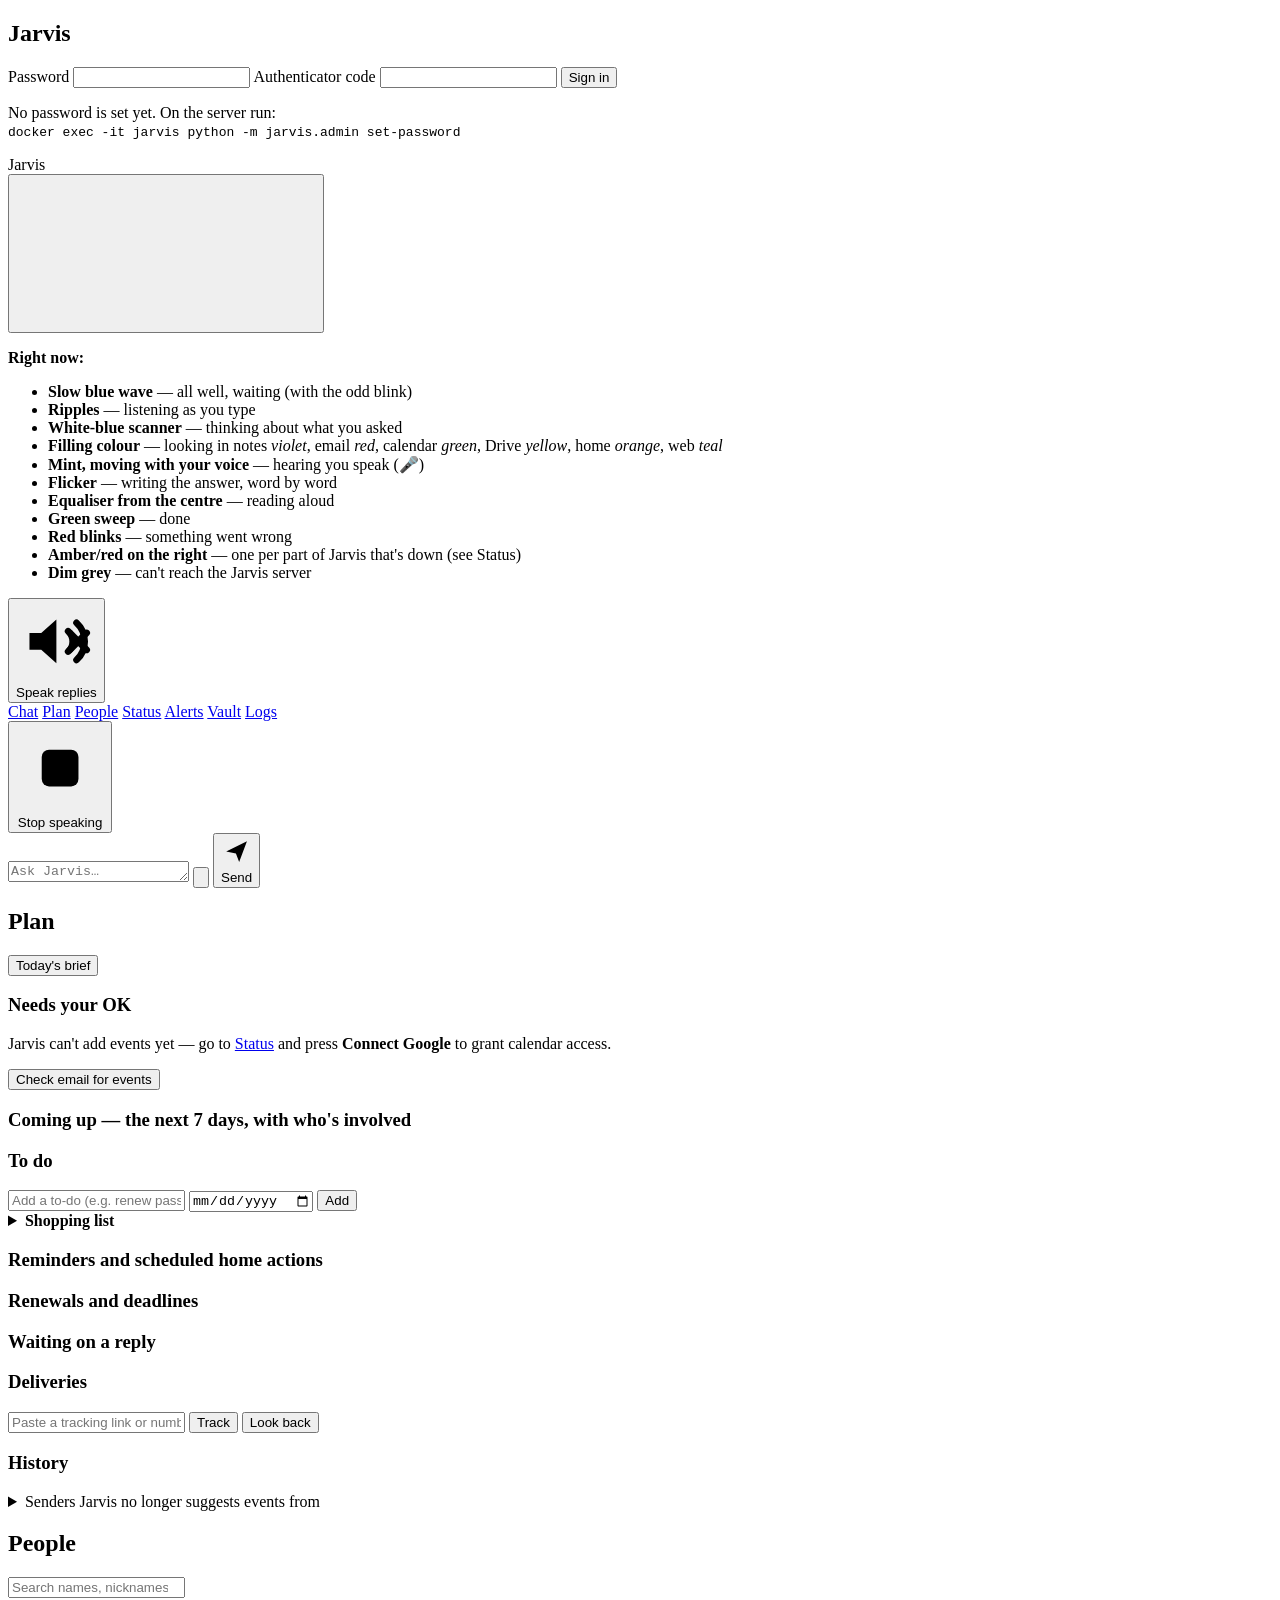
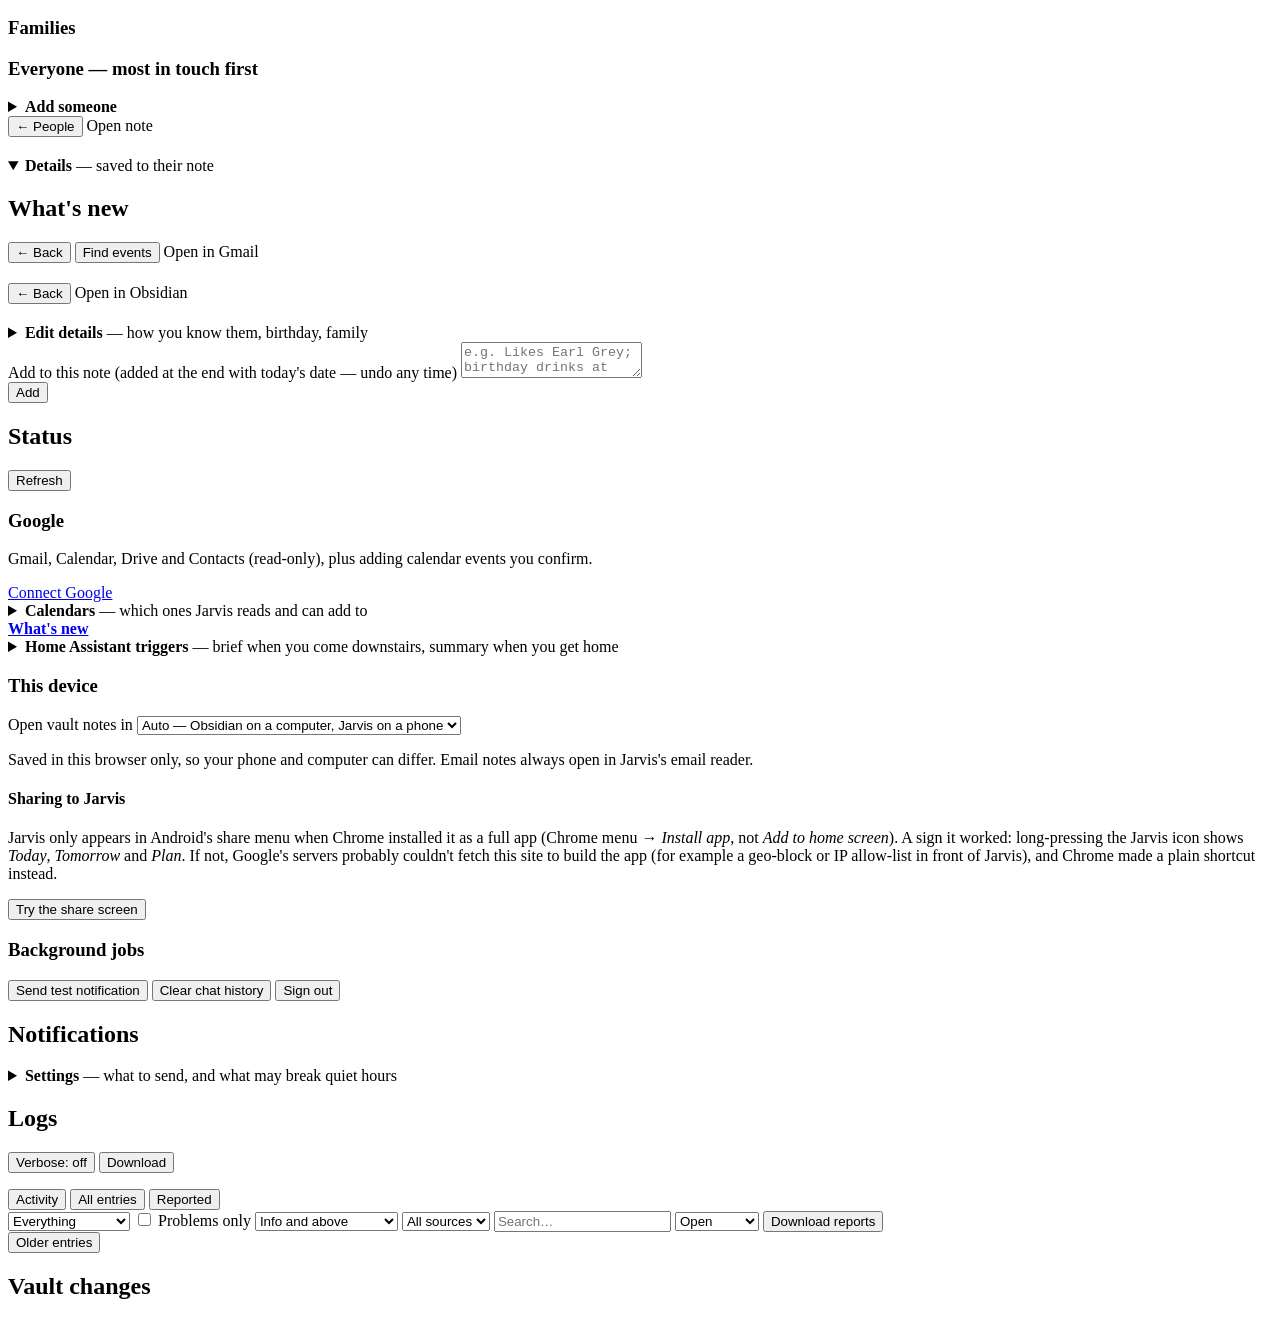
==== commit 94add703: "People search; edit details from a person's note (0.19.0) Co-Authored-By: Claude Opus 5.5 <noreply@a" ====
--- a/src/jarvis/web/static/index.html
+++ b/src/jarvis/web/static/index.html
@@ -144,12 +144,15 @@
         <div id="people-index">
           <div class="toolbar">
             <h2>People</h2>
-            <input id="people-search" type="search" placeholder="Search people" autocomplete="off">
           </div>
-          <div id="people-prompts" class="list"></div>
-          <h3>Families</h3>
-          <div id="family-list" class="grid families"></div>
-          <h3>Everyone <span class="muted small">— most in touch first</span></h3>
+          <input id="people-search" class="people-search" type="search" autocomplete="off" enterkeyhint="go"
+                 placeholder="Search names, nicknames, families, children, emails…" aria-label="Search people">
+          <div id="people-browse">
+            <div id="people-prompts" class="list"></div>
+            <h3>Families</h3>
+            <div id="family-list" class="grid families"></div>
+          </div>
+          <h3 id="people-heading">Everyone <span class="muted small">— most in touch first</span></h3>
           <div id="people-list" class="list"></div>
           <details class="card"><summary><strong>Add someone</strong></summary>
             <form id="person-new" class="person-form"></form></details>
@@ -162,6 +165,7 @@
           <h2 id="person-name"></h2>
           <p id="person-sub" class="muted"></p>
           <div id="person-brief" class="card"></div>
+          <div id="person-suggest" class="list"></div>
           <details class="card" open><summary><strong>Details</strong> <span class="muted small">— saved to their note</span></summary>
             <form id="person-form" class="person-form"></form></details>
           <div id="person-more" class="list"></div>
@@ -192,6 +196,9 @@
         <h2 id="note-title"></h2>
         <div id="note-path" class="muted small"></div>
         <dl id="note-properties" class="card note-properties hidden"></dl>
+        <details id="note-person" class="card hidden"><summary><strong>Edit details</strong>
+          <span class="muted small">— how you know them, birthday, family</span></summary>
+          <form id="note-person-form" class="person-form"></form></details>
         <div id="note-body" class="card note-body"></div>
         <form id="note-add" class="card note-add">
           <label for="note-add-text" class="small">Add to this note <span class="muted">(added at the end with today's
